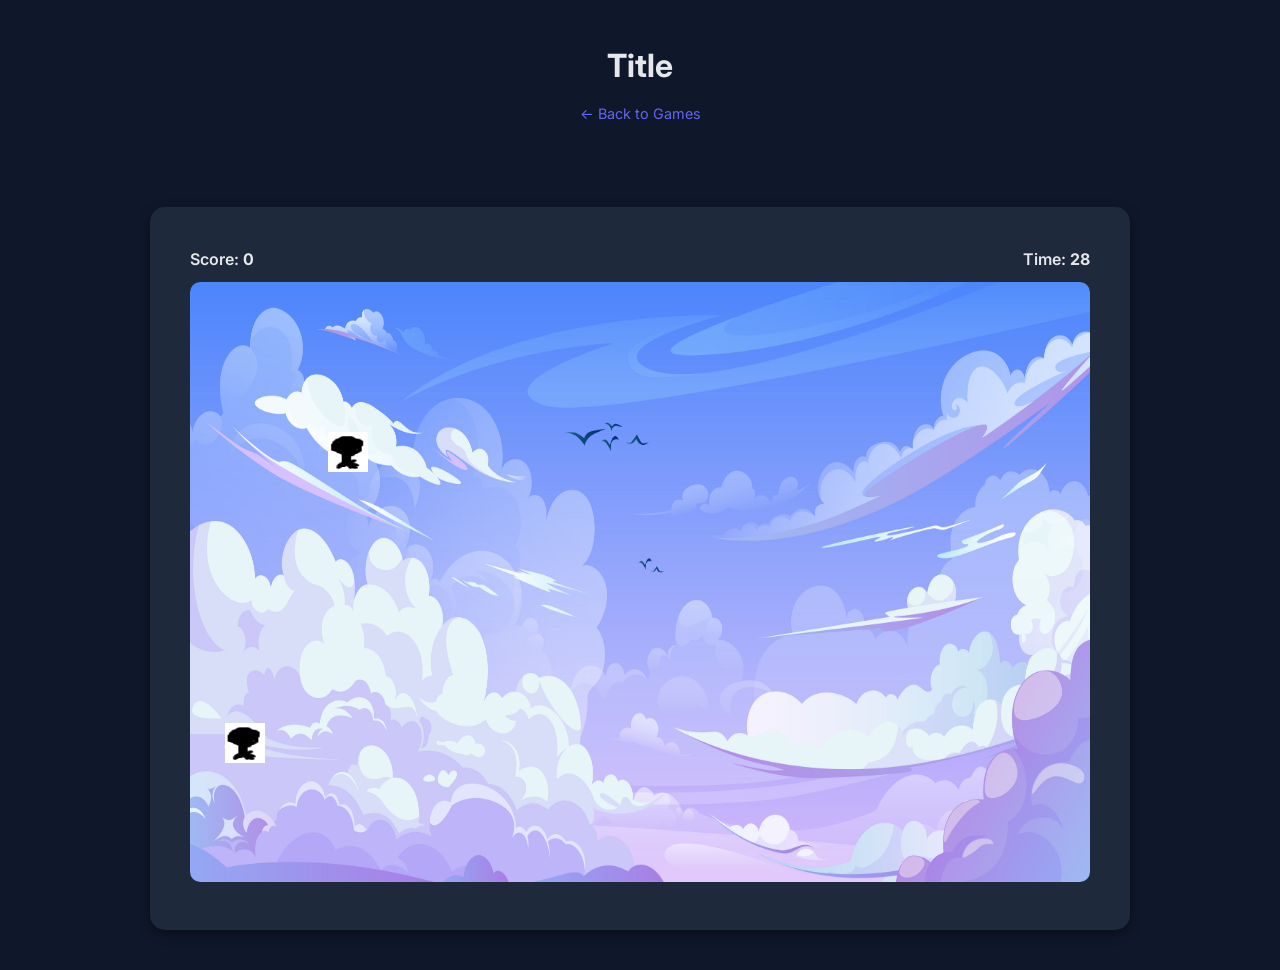
==== badutbadut/index.html @ 3501bd94 "add update mathdodge" ====
<!DOCTYPE html>

<html lang="en">

<head>
<meta charset="UTF-8">
<meta name="viewport" content="width=device-width, initial-scale=1.0">
<title>BadutBadut</title>

<link rel="stylesheet" href="style.css">

<link href="https://fonts.googleapis.com/css2?family=Inter:wght@400;600;700&display=swap" rel="stylesheet">

</head>

<body>

<header class="site-header">
    <h1>Title</h1>
    <a href="../index.html" class="back-button">← Back to Games</a>
</header>

<main class="game-container">

<div class="game-box">

<div class="game-ui">
<span>Score: <b id="score">0</b></span>
<span>Time: <b id="time">30</b></span>
</div>

<canvas id="gameCanvas" width="900" height="600"></canvas>

</div>

</main>

<script src="script.js"></script>

</body>
</html>
---- badutbadut/style.css ----
* {
  margin: 0;
  padding: 0;
  box-sizing: border-box;
  }

body {
font-family: 'Inter', sans-serif;
background: #0f172a;
color: #e5e7eb;
line-height: 1.6;
}

.site-header {
text-align: center;
padding: 40px 20px;
}

.site-header h1 {
font-size: 2rem;
margin-bottom: 10px;
}

.back-button {
color: #6366f1;
text-decoration: none;
font-size: 0.9rem;
}

.back-button:hover {
color: #4f46e5;
}

.game-container {
display: flex;
justify-content: center;
align-items: center;
padding: 40px 20px;
}

.game-box {
background: #1e293b;
padding: 40px;
border-radius: 15px;
box-shadow: 0 4px 12px rgba(0,0,0,0.4);
text-align: center;
width: 300px;
}

.game-box input {
width: 100%;
padding: 10px;
margin: 15px 0;
border-radius: 8px;
border: none;
font-size: 1rem;
}

.game-box button {
padding: 10px 18px;
background: #6366f1;
border: none;
border-radius: 8px;
color: white;
font-size: 1rem;
cursor: pointer;
}

.game-box button:hover {
background: #4f46e5;
}

#hasil {
margin-top: 15px;
color: #94a3b8;
}

.game-box {
width: auto;
}

.game-ui {
display: flex;
justify-content: space-between;
margin-bottom: 10px;
font-weight: 600;
}

canvas {
background: #020617;
border-radius: 10px;
}
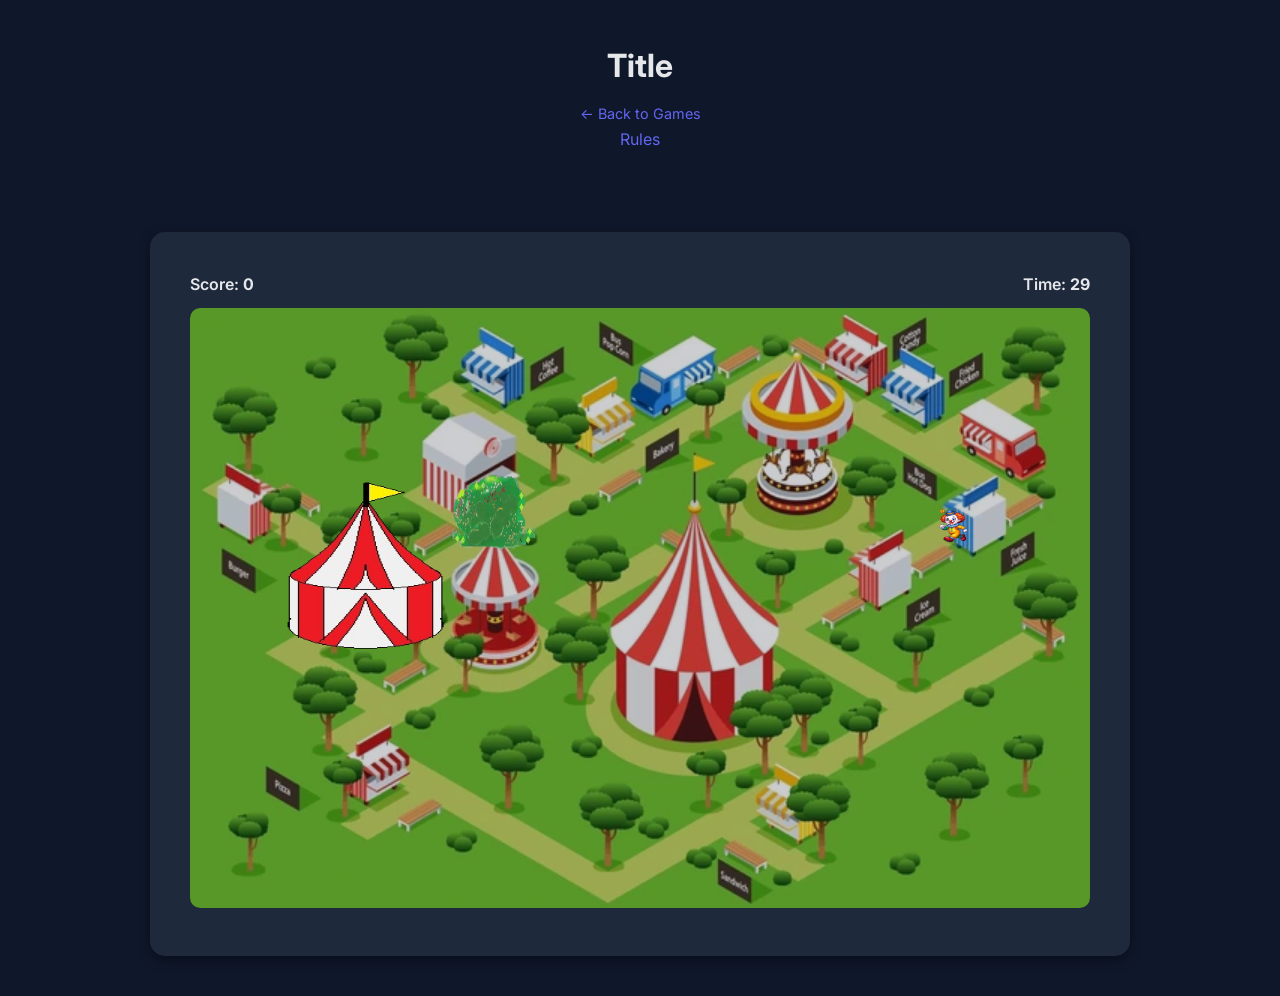
==== commit 4c3bf259: "add rules" ====
--- a/badutbadut/index.html
+++ b/badutbadut/index.html
@@ -18,6 +18,7 @@
 <header class="site-header">
     <h1>Title</h1>
     <a href="../index.html" class="back-button">← Back to Games</a>
+	<p id="rulesBtn" style="cursor:pointer; color:#6366f1;">Rules</p>
 </header>
 
 <main class="game-container">
@@ -35,6 +36,10 @@
 
 </main>
 
+<div id="rulesModal">
+  <img src="rules.png" alt="Rules">
+</div>
+
 <script src="script.js"></script>
 
 </body>
--- a/badutbadut/style.css
+++ b/badutbadut/style.css
@@ -89,4 +89,27 @@
 canvas {
 background: #020617;
 border-radius: 10px;
+}
+
+.hud-rules {
+	text-align:center;
+}
+
+#rulesModal{
+position:fixed;
+top:0;
+left:0;
+width:100%;
+height:100%;
+background:rgba(0,0,0,0.85);
+display:none;
+justify-content:center;
+align-items:center;
+z-index:200;
+}
+
+#rulesModal img{
+max-width:90%;
+max-height:90%;
+border-radius:10px;
 }
